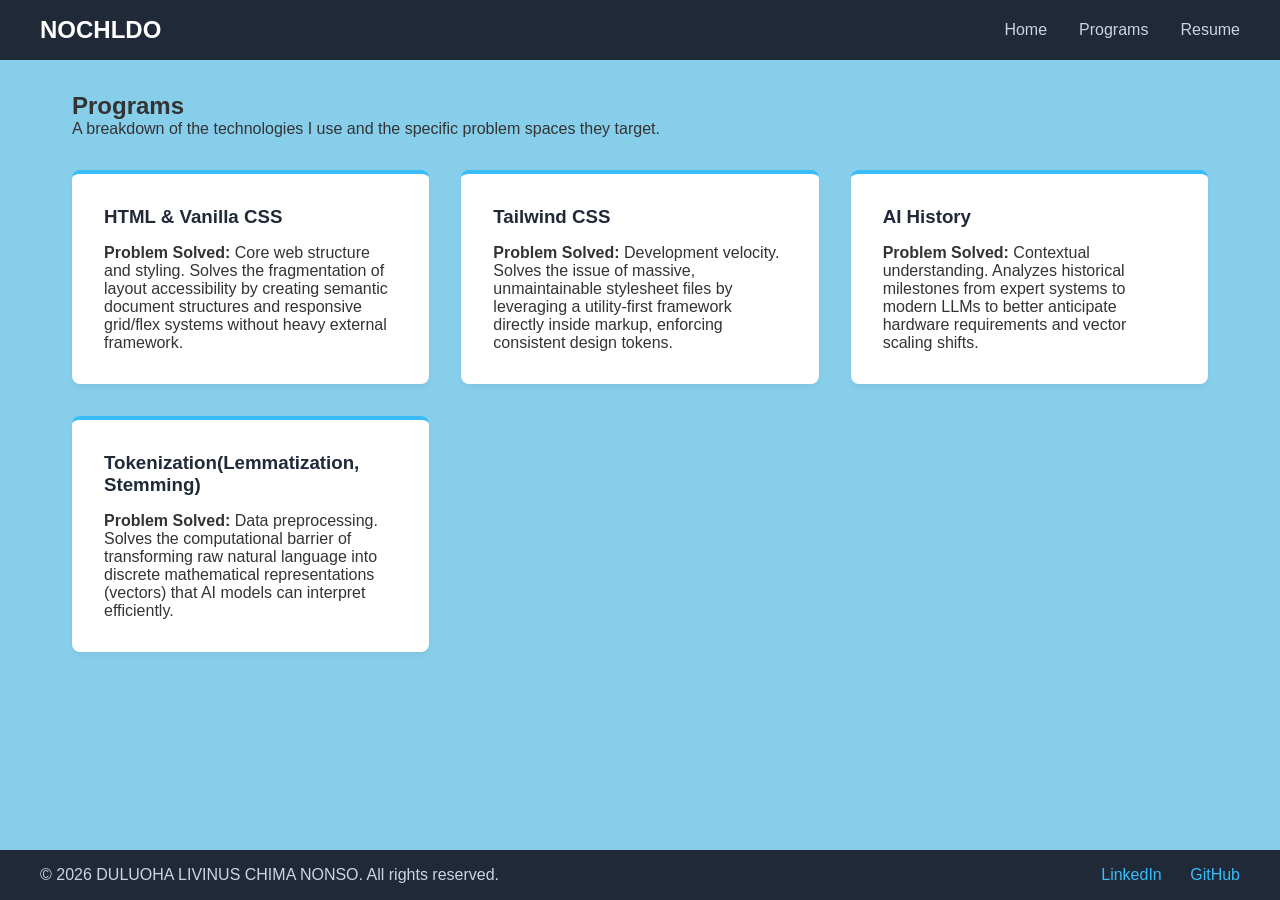
==== programs.html @ 8e126997 "This is an ai generated commit through prompt engineering" ====
<!DOCTYPE html>
<html lang="en">
<head>
    <meta charset="UTF-8">
    <meta name="viewport" content="width=device-width, initial-scale=1.0">
    <title> PROGRAMS - DULUOHA LIVINUS CHIMA NONSO</title>
    <link rel="stylesheet" href="styles.css">
    
</head>
<body>

    <header>
        <nav class="navbar">
            <div class="logo">NOCHLDO</div>
            <ul class="nav-links">
                <li><a href="index.html">Home</a></li>
                <li><a href="programs.html">Programs</a></li>
                <li><a href="resume.html">Resume</a></li>
            </ul>
        </nav>
    </header>

    <main>
        <h2>Programs</h2>
        <p>A breakdown of the technologies I use and the specific problem spaces they target.</p>
        
        <div class="programs-grid">
            <div class="card">
                <h3>HTML & Vanilla CSS</h3>
                <p><strong>Problem Solved:</strong> Core web structure and styling. Solves the fragmentation of layout accessibility by creating semantic document structures and responsive grid/flex systems without heavy external framework.</p>
            </div>
            <div class="card">
                <h3>Tailwind CSS</h3>
                <p><strong>Problem Solved:</strong> Development velocity. Solves the issue of massive, unmaintainable stylesheet files by leveraging a utility-first framework directly inside markup, enforcing consistent design tokens.</p>
            </div>
            <div class="card">
                <h3>AI History</h3>
                <p><strong>Problem Solved:</strong> Contextual understanding. Analyzes historical milestones from expert systems to modern LLMs to better anticipate hardware requirements and vector scaling shifts.</p>
            </div>
            <div class="card">
                <h3>Tokenization(Lemmatization, Stemming)</h3>
                <p><strong>Problem Solved:</strong> Data preprocessing. Solves the computational barrier of transforming raw natural language into discrete mathematical representations (vectors) that AI models can interpret efficiently.</p>
            </div>
        </div>
    </main>

    <footer>
        <!-- VIBE ENGINEERED -->
        <div class="footer-content">
            <p>&copy; 2026 DULUOHA LIVINUS CHIMA NONSO. All rights reserved.</p>
            <div class="social-links">
                <a href="https://www.linkedin.com/in/chima-nonso-a92a333a5/" target="_blank">LinkedIn</a>
                <a href="https://github.com/Nochldo" target="_blank">GitHub</a>
            </div>
        </div>
    </footer>

</body>
</html>
---- styles.css ----
/* Reset & Base Styles */
* {
    margin: 0;
    padding: 0;
    box-sizing: border-box;
    font-family: 'Segoe UI', Tahoma, Geneva, Verdana, sans-serif;
}

body {
    display: flex;
    flex-direction: column;
    min-height: 100vh;
    background-color: skyblue;
    color: #333;
}

/* --- Sticky Navigation --- */
header {
    position: sticky;
    top: 0;
    background-color: #1f2937;
    padding: 1rem 2rem;
    z-index: 1000;
}

.navbar {
    display: flex;
    justify-content: space-between;
    align-items: center;
    max-width: 1200px;
    margin: 0 auto;
}

.logo {
    color: #fff;
    font-size: 1.5rem;
    font-weight: bold;
}

.nav-links {
    display: flex;
    list-style: none;
    gap: 2rem;
}

.nav-links a {
    color: #cbd5e1;
    text-decoration: none;
    font-weight: 500;
    transition: color 0.3s;
}

.nav-links a:hover {
    color: #38bdf8;
}

/* --- Main Content Layout --- */
main {
    flex: 1;
    max-width: 1200px;
    margin: 0 auto;
    padding: 2rem;
    width: 100%;
}

/* --- Home / Hero Section --- */
.hero-container {
    display: flex;
    align-items: center;
    justify-content: space-between;
    gap: 4rem;
    padding: 2rem 0;
}

.hero-text h1 {
    font-size: 3rem;
    margin-bottom: 1rem;
    color: #111827;
}

.hero-text p {
    font-size: 1.25rem;
    color: #4b5563;
    margin-bottom: 2rem;
}

.btn {
    display: inline-block;
    background-color: #38bdf8;
    color: #111827;
    padding: 0.75rem 1.5rem;
    border-radius: 6px;
    text-decoration: none;
    font-weight: bold;
    transition: background 0.3s;
}

.btn:hover {
    background-color: #0ea5e9;
}

.hero-image img {
    width: 350px;
    height: 350px;
    border-radius: 50%;
    object-fit: cover;
    border: 5px solid #fff;
    box-shadow: 0 10px 15px -3px rgba(0,0,0,0.1);
}

/* --- Programs Grid & Cards --- */
.programs-grid {
    display: grid;
    grid-template-columns: repeat(auto-fit, minmax(300px, 1fr));
    gap: 2rem;
    margin-top: 2rem;
}

.card {
    background: #fff;
    padding: 2rem;
    border-radius: 8px;
    box-shadow: 0 4px 6px -1px rgba(0,0,0,0.05);
    border-top: 4px solid #38bdf8;
}

.card h3 {
    margin-bottom: 1rem;
    color: #1f2937;
}

/* --- ATS Resume Styles --- */
.resume-container {
    background: #fff;
    padding: 3rem;
    max-width: 800px;
    margin: 0 auto;
    box-shadow: 0 4px 6px -1px rgba(0,0,0,0.05);
}

.resume-section {
    margin-bottom: 2rem;
    
}

.resume-section h2 {
    border-bottom: 2px solid #1f2937;
    padding-bottom: 0.25rem;
    margin-bottom: 1rem;
}

/* --- Sticky Footer --- */
footer {
    position: sticky;
    bottom: 0;
    background-color: #1f2937;
    color: #cbd5e1;
    padding: 1rem 2rem;
    text-align: center;
    z-index: 1000;
}

.footer-content {
    display: flex;
    justify-content: space-between;
    align-items: center;
    max-width: 1200px;
    margin: 0 auto;
}

.social-links a {
    color: #38bdf8;
    text-decoration: none;
    margin-left: 1.5rem;
}

.social-links a:hover {
    text-decoration: underline;
}

/* Responsive design */
@media (max-width: 768px) {
    .hero-container {
        flex-direction: column-reverse;
        text-align: center;
    }
    .footer-content {
        flex-direction: column;
        gap: 1rem;
    }
}
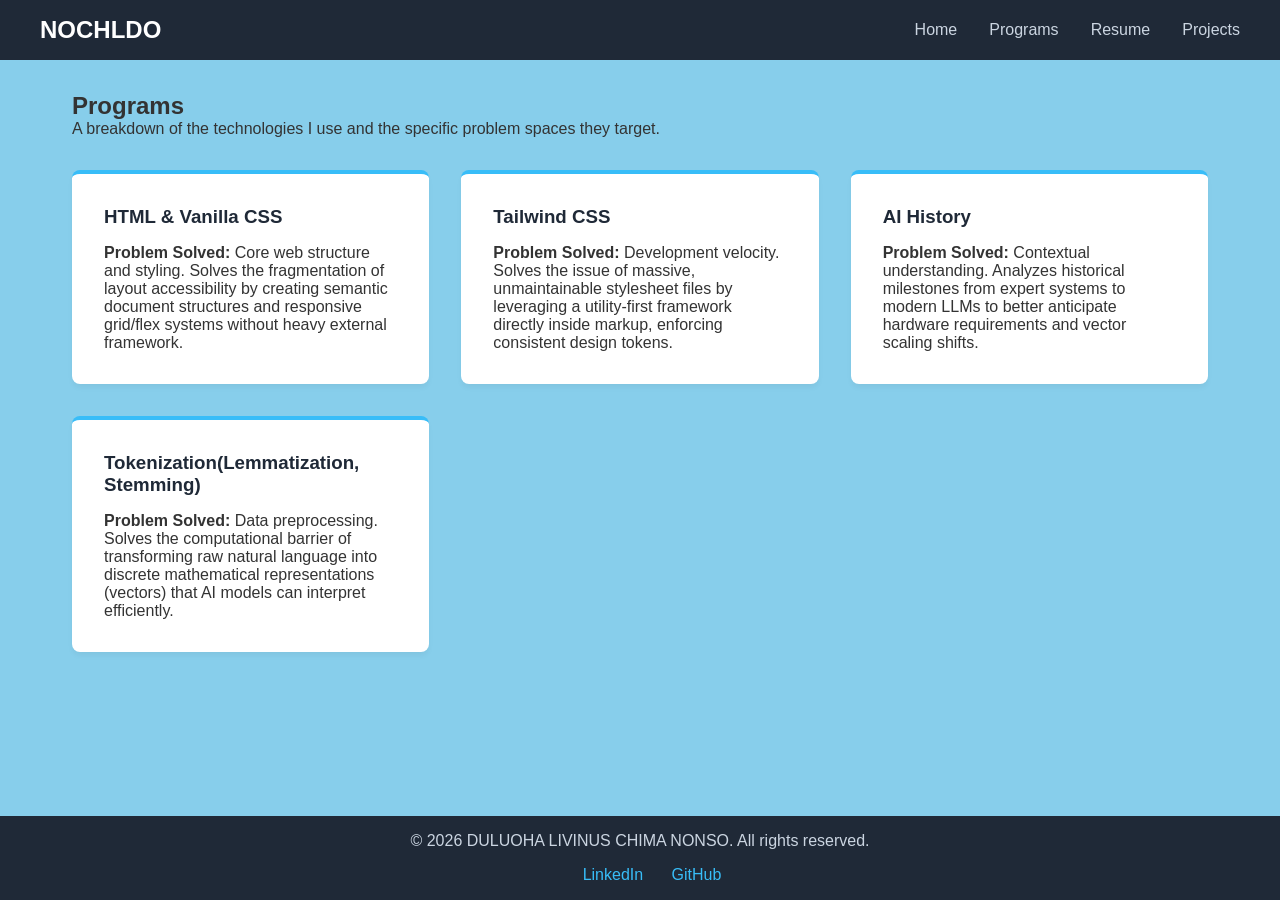
==== commit 791faa3f: "Updated the projects.html file to include a new card for "Podcast & Blogpost" with a description of " ====
--- a/programs.html
+++ b/programs.html
@@ -3,6 +3,7 @@
 <head>
     <meta charset="UTF-8">
     <meta name="viewport" content="width=device-width, initial-scale=1.0">
+    <link rel="icon" type="image/png" href="./images/favicon.ico">
     <title> PROGRAMS - DULUOHA LIVINUS CHIMA NONSO</title>
     <link rel="stylesheet" href="styles.css">
     
@@ -16,6 +17,7 @@
                 <li><a href="index.html">Home</a></li>
                 <li><a href="programs.html">Programs</a></li>
                 <li><a href="resume.html">Resume</a></li>
+                <li><a href="projects.html">Projects</a></li>
             </ul>
         </nav>
     </header>
@@ -49,7 +51,7 @@
         <div class="footer-content">
             <p>&copy; 2026 DULUOHA LIVINUS CHIMA NONSO. All rights reserved.</p>
             <div class="social-links">
-                <a href="https://www.linkedin.com/in/chima-nonso-a92a333a5/" target="_blank">LinkedIn</a>
+                <a href="https://www.linkedin.com/in/duluoha-livinus-chima-nonso-a92a333a5/" target="_blank">LinkedIn</a>
                 <a href="https://github.com/Nochldo" target="_blank">GitHub</a>
             </div>
         </div>
--- a/styles.css
+++ b/styles.css
@@ -180,12 +180,52 @@
 
 /* Responsive design */
 @media (max-width: 768px) {
-    .hero-container {
-        flex-direction: column-reverse;
-        text-align: center;
+.hero-container {
+    flex-direction: column-reverse;
+    text-align: center;
+}
+}
+.footer-content {
+    flex-direction: column;
+    gap: 1rem;
+}
+.hero-video{
+    height:250px;
+    display:flex;
+    justify-content: center;
+    margin:10px auto;
+    max-width:20px;
+    border-radius:10px;
+    object-fit: none;
+}
+.marquee {
+    display: flex;
+    font-weight: bold;
+    padding-left: 100%;
+    width: 100%;
+    overflow: hidden;
+    padding: 15px 0;
+    white-space: nowrap;
+    box-sizing: border-box;
+}
+
+/* Moving Text */
+.marquee-track {
+    display: inline-block;
+    color: #1f2937;
+    font-size: 22px;
+    font-weight: bold;
+    padding-left: 100%;
+    animation: marquee 25s linear infinite;
+    
+}
+
+/* Animation */
+@keyframes marquee {
+    from {
+        transform: translateX(0);
     }
-    .footer-content {
-        flex-direction: column;
-        gap: 1rem;
+    to {
+        transform: translateX(-100%);
     }
-}+}    
